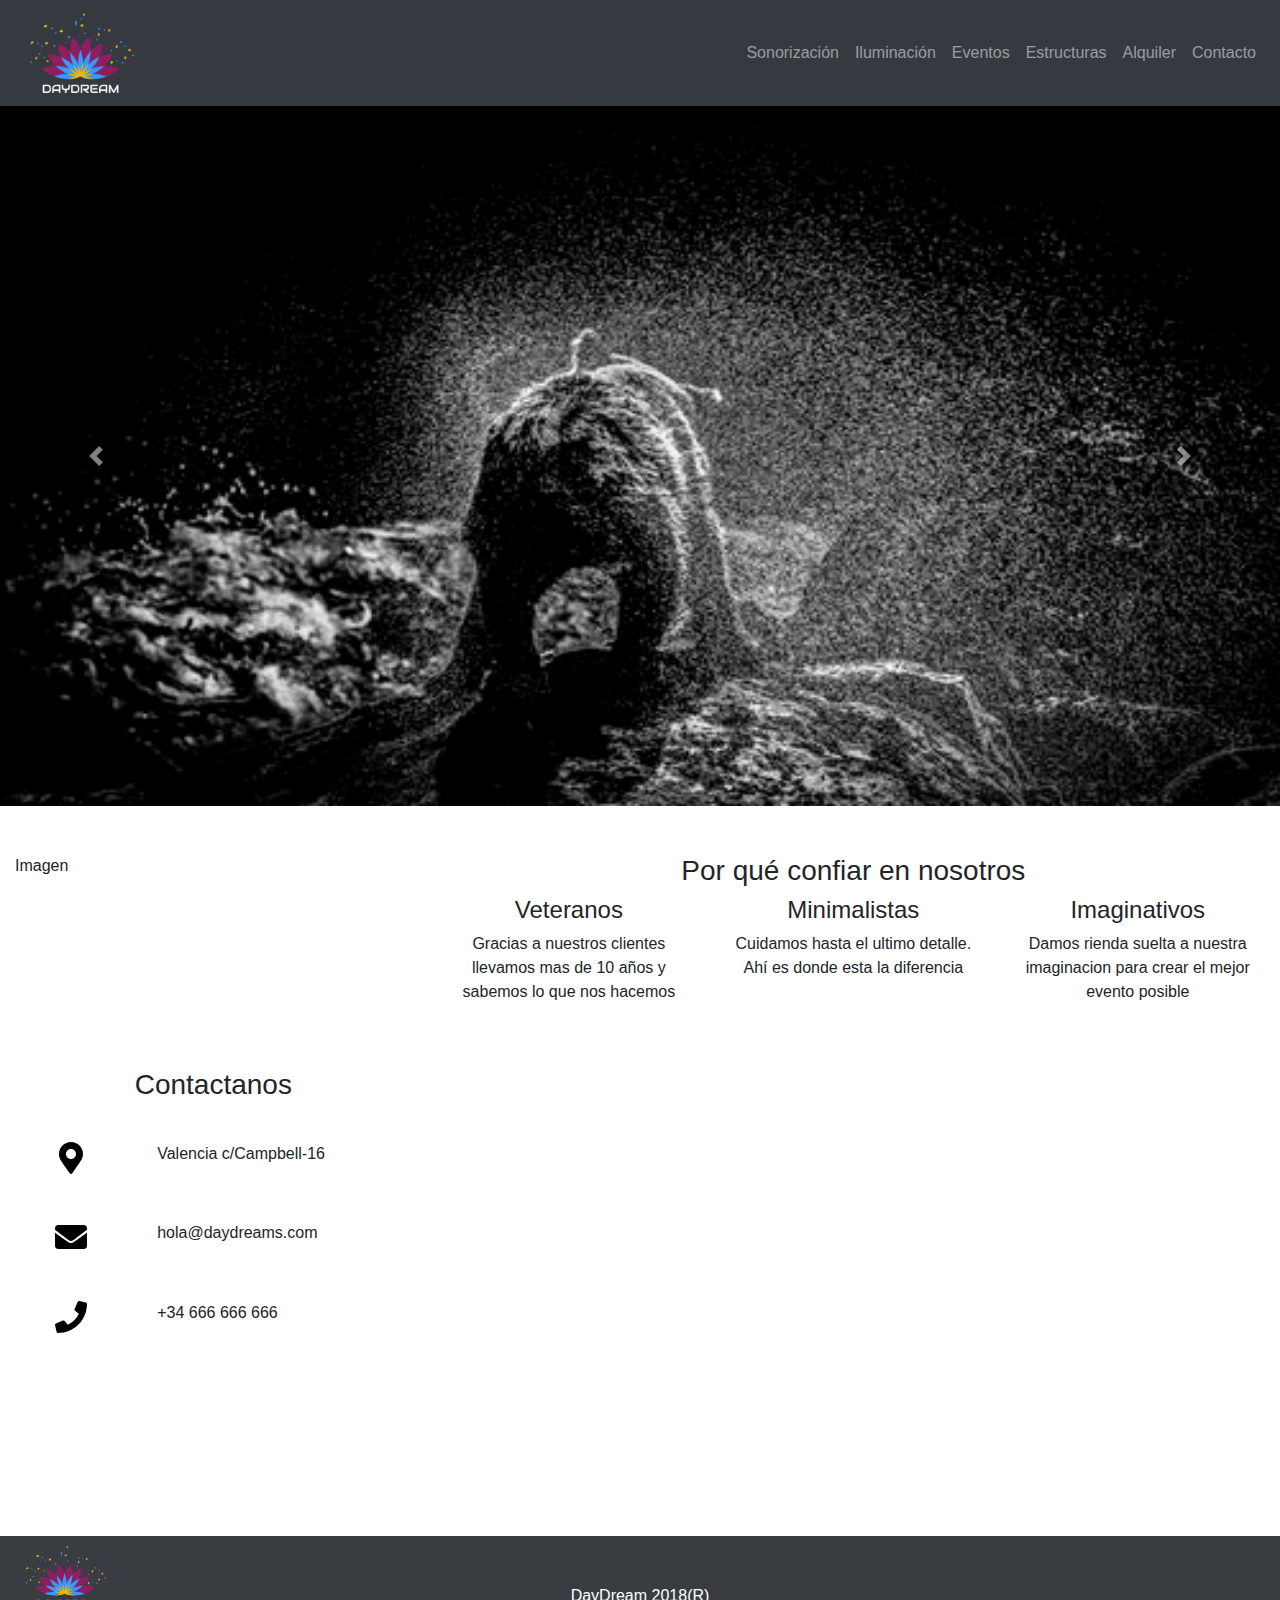
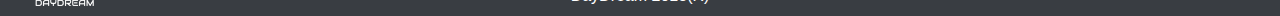
==== daydreams/index.html @ f8a8761a "Cambios varios" ====
<!DOCTYPE html>
<html lang="en">

<head>
	<link rel="apple-touch-icon" sizes="57x57" href="/apple-icon-57x57.png">
	<link rel="apple-touch-icon" sizes="60x60" href="/apple-icon-60x60.png">
	<link rel="apple-touch-icon" sizes="72x72" href="/apple-icon-72x72.png">
	<link rel="apple-touch-icon" sizes="76x76" href="/apple-icon-76x76.png">
	<link rel="apple-touch-icon" sizes="114x114" href="/apple-icon-114x114.png">
	<link rel="apple-touch-icon" sizes="120x120" href="/apple-icon-120x120.png">
	<link rel="apple-touch-icon" sizes="144x144" href="/apple-icon-144x144.png">
	<link rel="apple-touch-icon" sizes="152x152" href="/apple-icon-152x152.png">
	<link rel="apple-touch-icon" sizes="180x180" href="/apple-icon-180x180.png">
	<link rel="icon" type="image/png" sizes="192x192" href="/android-icon-192x192.png">
	<link rel="icon" type="image/png" sizes="32x32" href="favicon/favicon-32x32.png">
	<link rel="icon" type="image/png" sizes="96x96" href="favicon/favicon-96x96.png">
	<link rel="icon" type="image/png" sizes="16x16" href="favicon/favicon-16x16.png">
	<link rel="manifest" href="/manifest.json">
	<meta name="msapplication-TileColor" content="#ffffff">
	<meta name="msapplication-TileImage" content="/ms-icon-144x144.png">
	<meta name="theme-color" content="#ffffff">
	<meta charset="UTF-8">
	<script src="https://code.jquery.com/jquery-3.3.1.min.js" integrity="sha256-FgpCb/KJQlLNfOu91ta32o/NMZxltwRo8QtmkMRdAu8="
	 crossorigin="anonymous"></script>
	<link rel="stylesheet" href="https://use.fontawesome.com/releases/v5.5.0/css/all.css" integrity="sha384-B4dIYHKNBt8Bc12p+WXckhzcICo0wtJAoU8YZTY5qE0Id1GSseTk6S+L3BlXeVIU" 
	 crossorigin="anonymous">
	<link rel="stylesheet" href="css/all.css">
	<link rel="stylesheet" href="css/bootstrap.css">
	<link rel="stylesheet" href="css/estilos.css">
	<title>Day-Dream</title>
</head>

<body>
	<!--Menu con logotipo-->
	<nav class="navbar navbar-expand-lg navbar-dark bg-dark">
		<a href="index.html" class="navbar-brand">
			<img src="img/logo.png" id="logo-menu" alt="">
		</a>
		<button class="navbar-toggler" type="button" data-toggle="collapse" data-target="#navbarNav" aria-controls="navbarNav"
		 aria-expanded="false" aria-label="Toggle navigation">
			<span class="navbar-toggler-icon"></span>
		</button>
		<div class="collapse navbar-collapse justify-content-end" id="navbarNav">
			<ul class="navbar-nav ">
				<li class="nav-item">
					<a href="sonorizacion.html" class="nav-link">Sonorización</a>
				</li>
				<li class="nav-item">
					<a href="iluminacion.html" class="nav-link">Iluminación</a>
				</li>
				<li class="nav-item">
					<a href="eventos.html" class="nav-link">Eventos</a>
				</li>
				<li class="nav-item">
					<a href="estructuras.html" class="nav-link">Estructuras</a>
				</li>
				<li class="nav-item">
					<a href="alquiler.html" class="nav-link">Alquiler</a>
				</li>
				<li class="nav-item">
					<a href="contacto.html" class="nav-link">Contacto</a>
				</li>
			</ul>
		</div>
	</nav>

	<!--Slider con imagenes-->
	<div id="container">
		<div id="carouselExampleFade" class="carousel slide carousel-fade" data-ride="carousel">
			<div class="carousel-inner">
				<div class="carousel-item active">
					<img class="d-block w-100" src="img/slide1.jpeg" width="800px" height="700px" alt="First slide">
				</div>
				<div class="carousel-item">
					<img class="d-block w-100" src="img/slide2.jpeg" width="800px" height="700px" alt="Second slide">
				</div>
				<div class="carousel-item">
					<img class="d-block w-100" src="img/slide3.jpeg" width="800px" height="700px" alt="Third slide">
				</div>
			</div>
			<a class="carousel-control-prev" href="#carouselExampleFade" role="button" data-slide="prev">
				<span class="carousel-control-prev-icon" aria-hidden="true"></span>
				<span class="sr-only">Previous</span>
			</a>
			<a class="carousel-control-next" href="#carouselExampleFade" role="button" data-slide="next">
				<span class="carousel-control-next-icon" aria-hidden="true"></span>
				<span class="sr-only">Next</span>
			</a>
		</div>
	</div>

	<!--Descripcion de la empresa-->
	<div class="container-fluid mt-5">
		<div class="row">
			<div class="col-4">Imagen</div>
			<div class="col-8 text-center">
				<h3>Por qué confiar en nosotros</h3>
				<div class="row">
					<div class="col-4">
						<h4>Veteranos</h4>
						<p>Gracias a nuestros clientes llevamos mas de 10 años y sabemos lo que nos hacemos</p>
					</div>
					<div class="col-4">
						<h4>Minimalistas</h4>
						<p>Cuidamos hasta el ultimo detalle. Ahí es donde esta la diferencia</p>
					</div>
					<div class="col-4">
						<h4>Imaginativos</h4>
						<p>Damos rienda suelta a nuestra imaginacion para crear el mejor evento posible</p>
					</div>
				</div>
			</div>
		</div>
	</div>

	<!--Zona de contacto-->
	<div class="container-fluid mt-5">
		<div class="row ">
			<div class="col-4">
				<h3 class="titulos">Contactanos</h3>
				<div class="row contacto">
					<img src="img/iconos/map.svg" alt="" width="32px" height="32px" class="col-md-4">
					<p class="col-md-6">Valencia c/Campbell-16</p>
				</div>
				<div class="row contacto">
					<img src="img/iconos/envelope.svg" alt="" width="32px" height="32px" class="col-md-4">
					<p class="col-md-6">hola@daydreams.com</p>
				</div>
				<div class="row contacto">
					<img src="img/iconos/phone.svg" alt="" width="32px" height="32px" class="col-md-4">
					<p class="col-md-6">+34 666 666 666</p>
				</div>

			</div>
			<div class="col-8">
				<iframe src="https://www.google.com/maps/embed?pb=!1m14!1m12!1m3!1d12317.39225773755!2d-0.3570695939941404!3d39.484054482261264!2m3!1f0!2f0!3f0!3m2!1i1024!2i768!4f13.1!5e0!3m2!1ses!2ses!4v1543394602710"
				 width="80%" height="400" frameborder="0" style="border:0" allowfullscreen class="center"></iframe>
			</div>
		</div>
	</div>

	<!--Footer-->
	<div class="container-fluid navbar-dark mt-5">
		<div class="row footer">
			<div class="col-4 m-auto">
				<img src="img/logo.png" id="logo-footer" alt="">
			</div>
			<div class="col-4 m-auto text-center">
				<p id="copyright">DayDream 2018(R)</p>
			</div>
			<div class="col-4 m-auto">
				<div class="row" id="redes">
					<div class="col-4 fab fa-facebook-f icono"></div>
					<div class="col-4 fab fa-twitter icono"></div>
					<div class="col-4 fab fa-instagram icono"></div>
				</div>
			</div>
		</div>
	</div>

	<script src="bootstrap/js/bootstrap.js"></script>
</body>

</html>
---- daydreams/css/estilos.css ----
.titulos{
	text-align: center;
}

#logo-menu{
	width: 130px;
	height: 80px;
}

#logo-footer{
	width: 100px;
}

.footer{
	background-color: #393D42;
	clear: both;
	height: 80px;
}

#redes{
	float: right;
}

.center{
	margin: 20px auto 0 auto;
	display: block;
}

.contacto{
	margin-top: 10%;
}

.card{
	border: none;
}

.img-fluid{
	width: 320px;
	height: 220px;
}
.card-img-top{
	width: 320px;
	height: 220px;
}

#copyright{
	color: white;
	margin-top: 10%;
    margin-bottom: 0px;
}

.icono{
	color: white;
	font-size: 2em;
}

.presupuesto{
	border: 1px black solid;
}
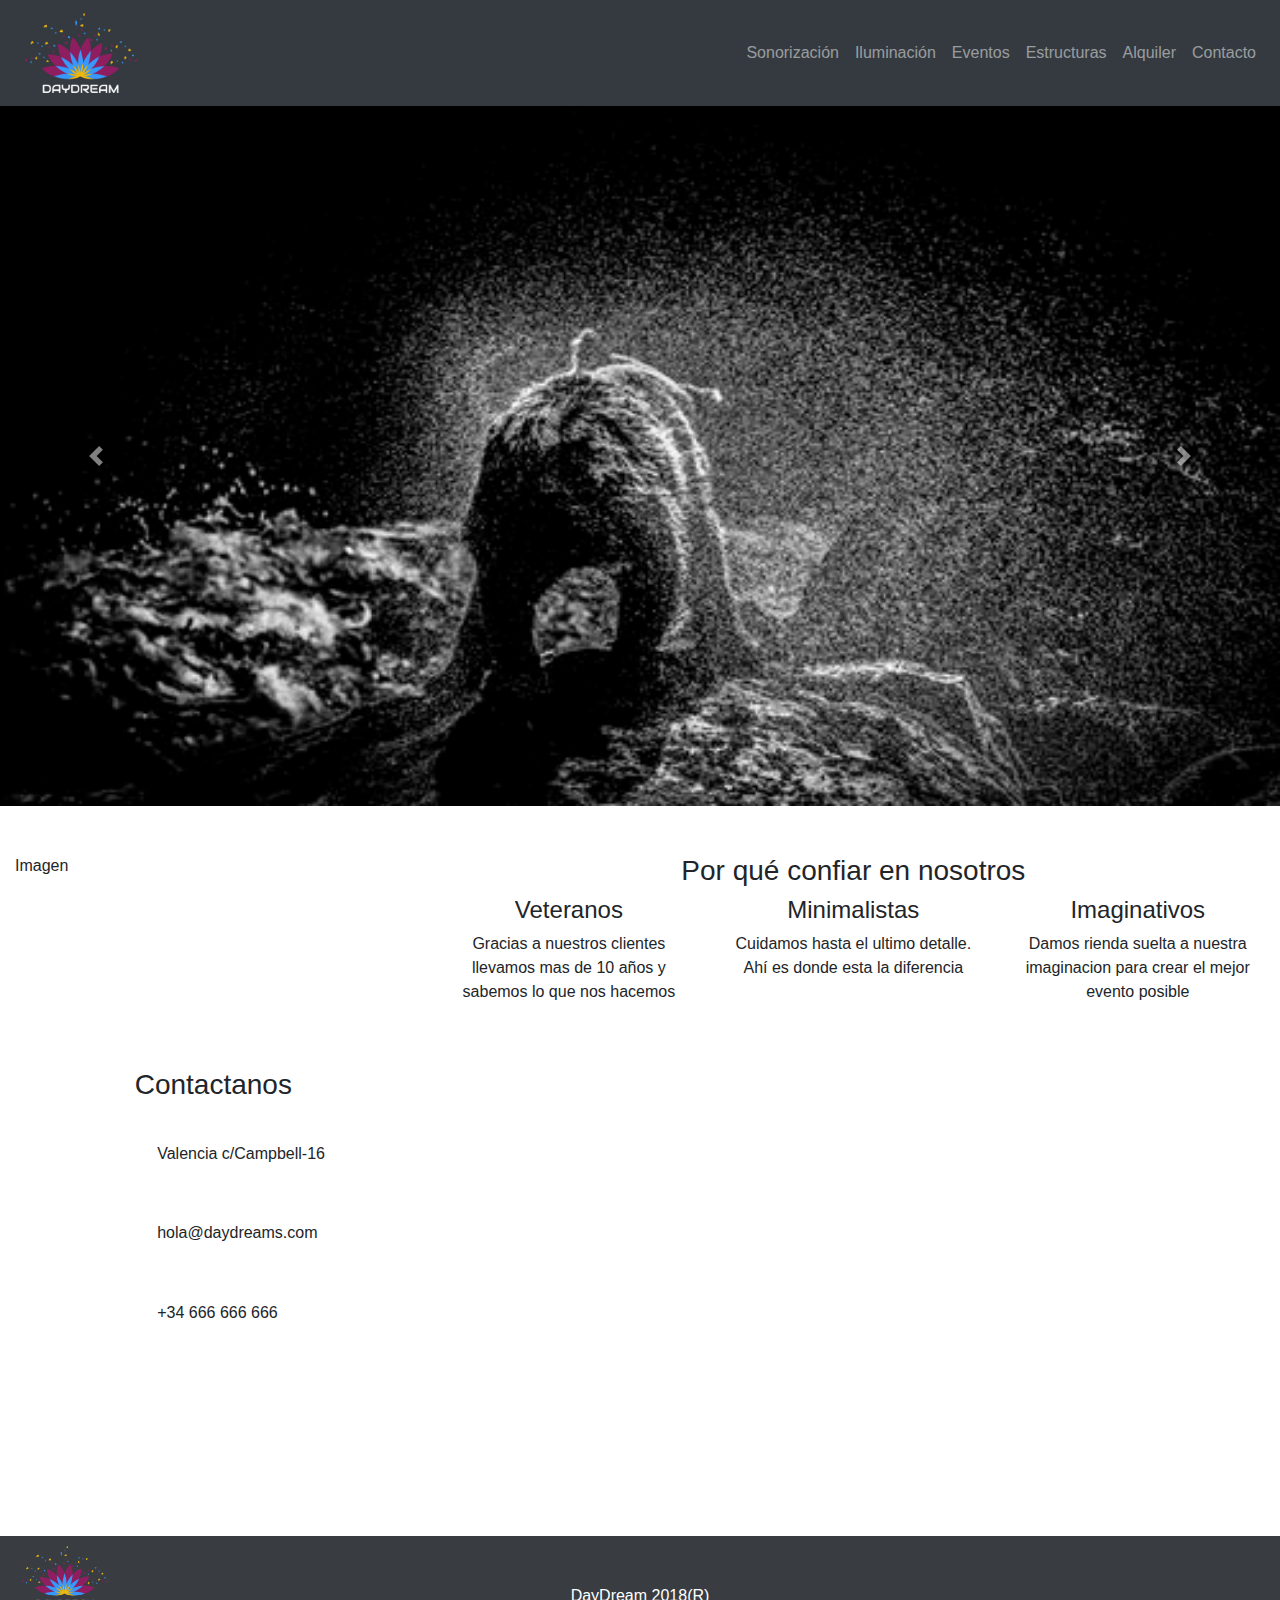
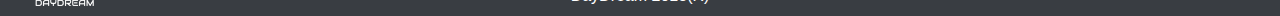
==== commit 9229236e: "Todo aceptado" ====
--- a/daydreams/index.html
+++ b/daydreams/index.html
@@ -117,20 +117,19 @@
 	<div class="container-fluid mt-5">
 		<div class="row ">
 			<div class="col-4">
-				<h3 class="titulos">Contactanos</h3>
+				<h3 class="text-center">Contactanos</h3>
 				<div class="row contacto">
-					<img src="img/iconos/map.svg" alt="" width="32px" height="32px" class="col-md-4">
-					<p class="col-md-6">Valencia c/Campbell-16</p>
+					<p class="fas fa-map-marker-alt icono-contacto col-md-4 text-center"></p>
+					<p class="col-md-8">Valencia c/Campbell-16</p>
 				</div>
 				<div class="row contacto">
-					<img src="img/iconos/envelope.svg" alt="" width="32px" height="32px" class="col-md-4">
-					<p class="col-md-6">hola@daydreams.com</p>
+					<p class="fas fa-envelope icono-contacto col-md-4 text-center"></p>
+					<p class="col-md-8">hola@daydreams.com</p>
 				</div>
 				<div class="row contacto">
-					<img src="img/iconos/phone.svg" alt="" width="32px" height="32px" class="col-md-4">
-					<p class="col-md-6">+34 666 666 666</p>
+					<p class="fas fa-phone icono-contacto col-md-4 text-center"></p>
+					<p class="col-md-8">+34 666 666 666</p>
 				</div>
-
 			</div>
 			<div class="col-8">
 				<iframe src="https://www.google.com/maps/embed?pb=!1m14!1m12!1m3!1d12317.39225773755!2d-0.3570695939941404!3d39.484054482261264!2m3!1f0!2f0!3f0!3m2!1i1024!2i768!4f13.1!5e0!3m2!1ses!2ses!4v1543394602710"
@@ -150,14 +149,13 @@
 			</div>
 			<div class="col-4 m-auto">
 				<div class="row" id="redes">
-					<div class="col-4 fab fa-facebook-f icono"></div>
-					<div class="col-4 fab fa-twitter icono"></div>
-					<div class="col-4 fab fa-instagram icono"></div>
+					<a class="col-4 fab fa-facebook-f icono-footer" href="https://es-es.facebook.com/"></a>
+					<a class="col-4 fab fa-twitter icono-footer" href="https://twitter.com/?lang=es"></a>
+					<a class="col-4 fab fa-instagram icono-footer" href="https://www.instagram.com/"></a>
 				</div>
 			</div>
 		</div>
 	</div>
-
 	<script src="bootstrap/js/bootstrap.js"></script>
 </body>
 
--- a/daydreams/css/estilos.css
+++ b/daydreams/css/estilos.css
@@ -1,7 +1,3 @@
-.titulos{
-	text-align: center;
-}
-
 #logo-menu{
 	width: 130px;
 	height: 80px;
@@ -49,7 +45,7 @@
     margin-bottom: 0px;
 }
 
-.icono{
+.icono-footer{
 	color: white;
 	font-size: 2em;
 }
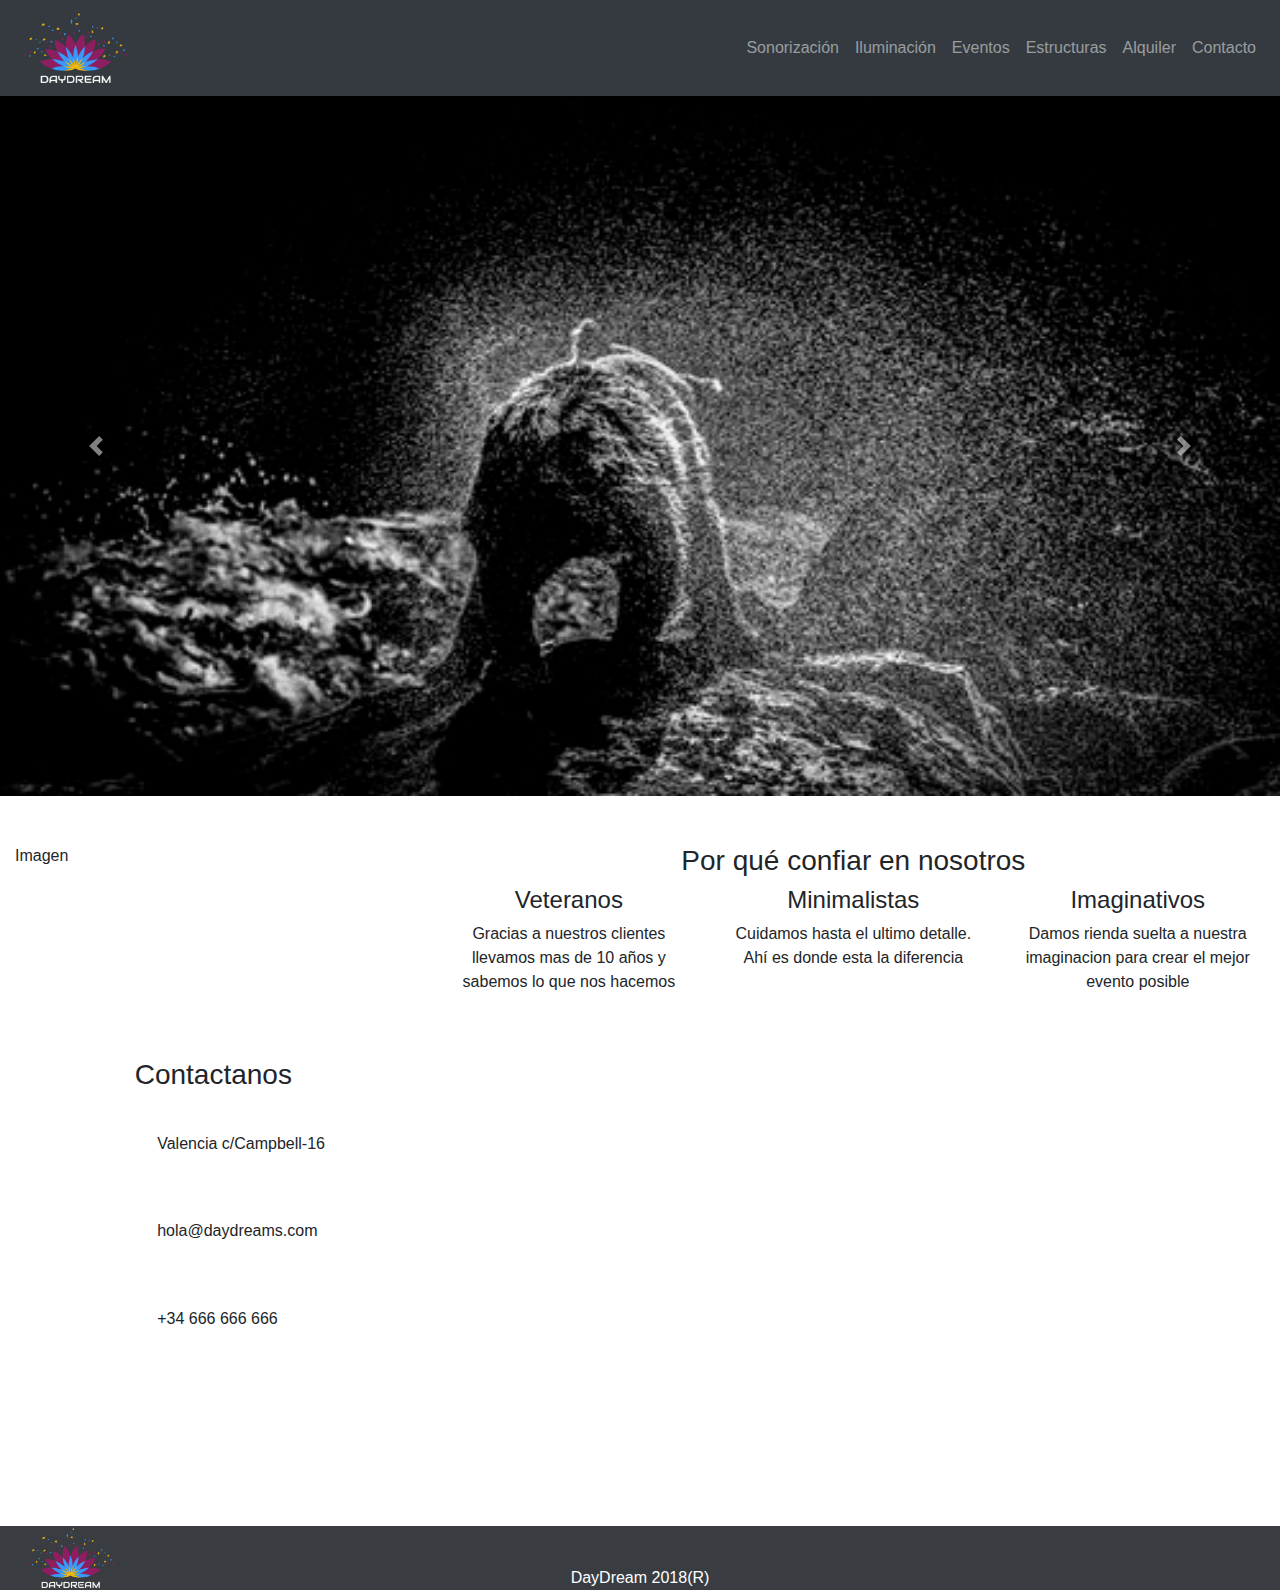
==== commit 1a07bf42: "Modificaciones" ====
--- a/daydreams/index.html
+++ b/daydreams/index.html
@@ -22,7 +22,7 @@
 	<meta charset="UTF-8">
 	<script src="https://code.jquery.com/jquery-3.3.1.min.js" integrity="sha256-FgpCb/KJQlLNfOu91ta32o/NMZxltwRo8QtmkMRdAu8="
 	 crossorigin="anonymous"></script>
-	<link rel="stylesheet" href="https://use.fontawesome.com/releases/v5.5.0/css/all.css" integrity="sha384-B4dIYHKNBt8Bc12p+WXckhzcICo0wtJAoU8YZTY5qE0Id1GSseTk6S+L3BlXeVIU" 
+	<link rel="stylesheet" href="https://use.fontawesome.com/releases/v5.5.0/css/all.css" integrity="sha384-B4dIYHKNBt8Bc12p+WXckhzcICo0wtJAoU8YZTY5qE0Id1GSseTk6S+L3BlXeVIU"
 	 crossorigin="anonymous">
 	<link rel="stylesheet" href="css/all.css">
 	<link rel="stylesheet" href="css/bootstrap.css">
@@ -41,7 +41,7 @@
 			<span class="navbar-toggler-icon"></span>
 		</button>
 		<div class="collapse navbar-collapse justify-content-end" id="navbarNav">
-			<ul class="navbar-nav ">
+			<ul class="navbar-nav">
 				<li class="nav-item">
 					<a href="sonorizacion.html" class="nav-link">Sonorización</a>
 				</li>
@@ -65,7 +65,7 @@
 	</nav>
 
 	<!--Slider con imagenes-->
-	<div id="container">
+	<div id="container-fluid">
 		<div id="carouselExampleFade" class="carousel slide carousel-fade" data-ride="carousel">
 			<div class="carousel-inner">
 				<div class="carousel-item active">
@@ -115,7 +115,7 @@
 
 	<!--Zona de contacto-->
 	<div class="container-fluid mt-5">
-		<div class="row ">
+		<div class="row">
 			<div class="col-4">
 				<h3 class="text-center">Contactanos</h3>
 				<div class="row contacto">
--- a/daydreams/css/estilos.css
+++ b/daydreams/css/estilos.css
@@ -1,20 +1,59 @@
+/*Logos*/
 #logo-menu{
-	width: 130px;
-	height: 80px;
+	width: 120px;
+	height: 70px;
 }
 
 #logo-footer{
 	width: 100px;
+	margin-left: 1.5%;
 }
 
-.footer{
-	background-color: #393D42;
-	clear: both;
-	height: 80px;
+/*Sonorizacion*/
+
+/*Iluminacion*/
+
+/*Eventos*/
+.morado{
+	color: #673AB7;
 }
 
-#redes{
-	float: right;
+.eventos-img{
+	width: 100%;
+}
+
+.txt-just{
+	text-align: justify;
+}
+/* .pad-img{
+	padding: 0%;
+} 
+.pad-d{
+	padding-right: 0% !important;
+}
+
+.pad-i{
+	padding-left: 0% !important;
+}*/
+
+.boton-ev{
+	text-decoration: none !important;
+	color: black;
+	background-color: #efb810;
+}
+
+/*Estructuras*/
+.icono-des{
+	color: #efb810;
+	font-size: 4em;
+}
+.gal-img{
+	width: 100%;
+	height: 80%;
+}
+/*TODO*/
+.presupuesto{
+	border: 1px black solid;
 }
 
 .center{
@@ -22,6 +61,9 @@
 	display: block;
 }
 
+
+
+/*Contacto*/
 .contacto{
 	margin-top: 10%;
 }
@@ -34,9 +76,27 @@
 	width: 320px;
 	height: 220px;
 }
+
 .card-img-top{
 	width: 320px;
 	height: 220px;
+}
+
+
+.icono-contacto{
+	font-size: 2em;
+}
+
+/*Footer*/
+.footer{
+	background-color: #393D42;
+}
+
+.min-footer{
+	background-color: #393D42;
+	position: absolute;
+	bottom: 0;
+	width: 100%;
 }
 
 #copyright{
@@ -45,11 +105,12 @@
     margin-bottom: 0px;
 }
 
+#redes{
+	float: right;
+}
+
 .icono-footer{
 	color: white;
 	font-size: 2em;
 }
 
-.presupuesto{
-	border: 1px black solid;
-}
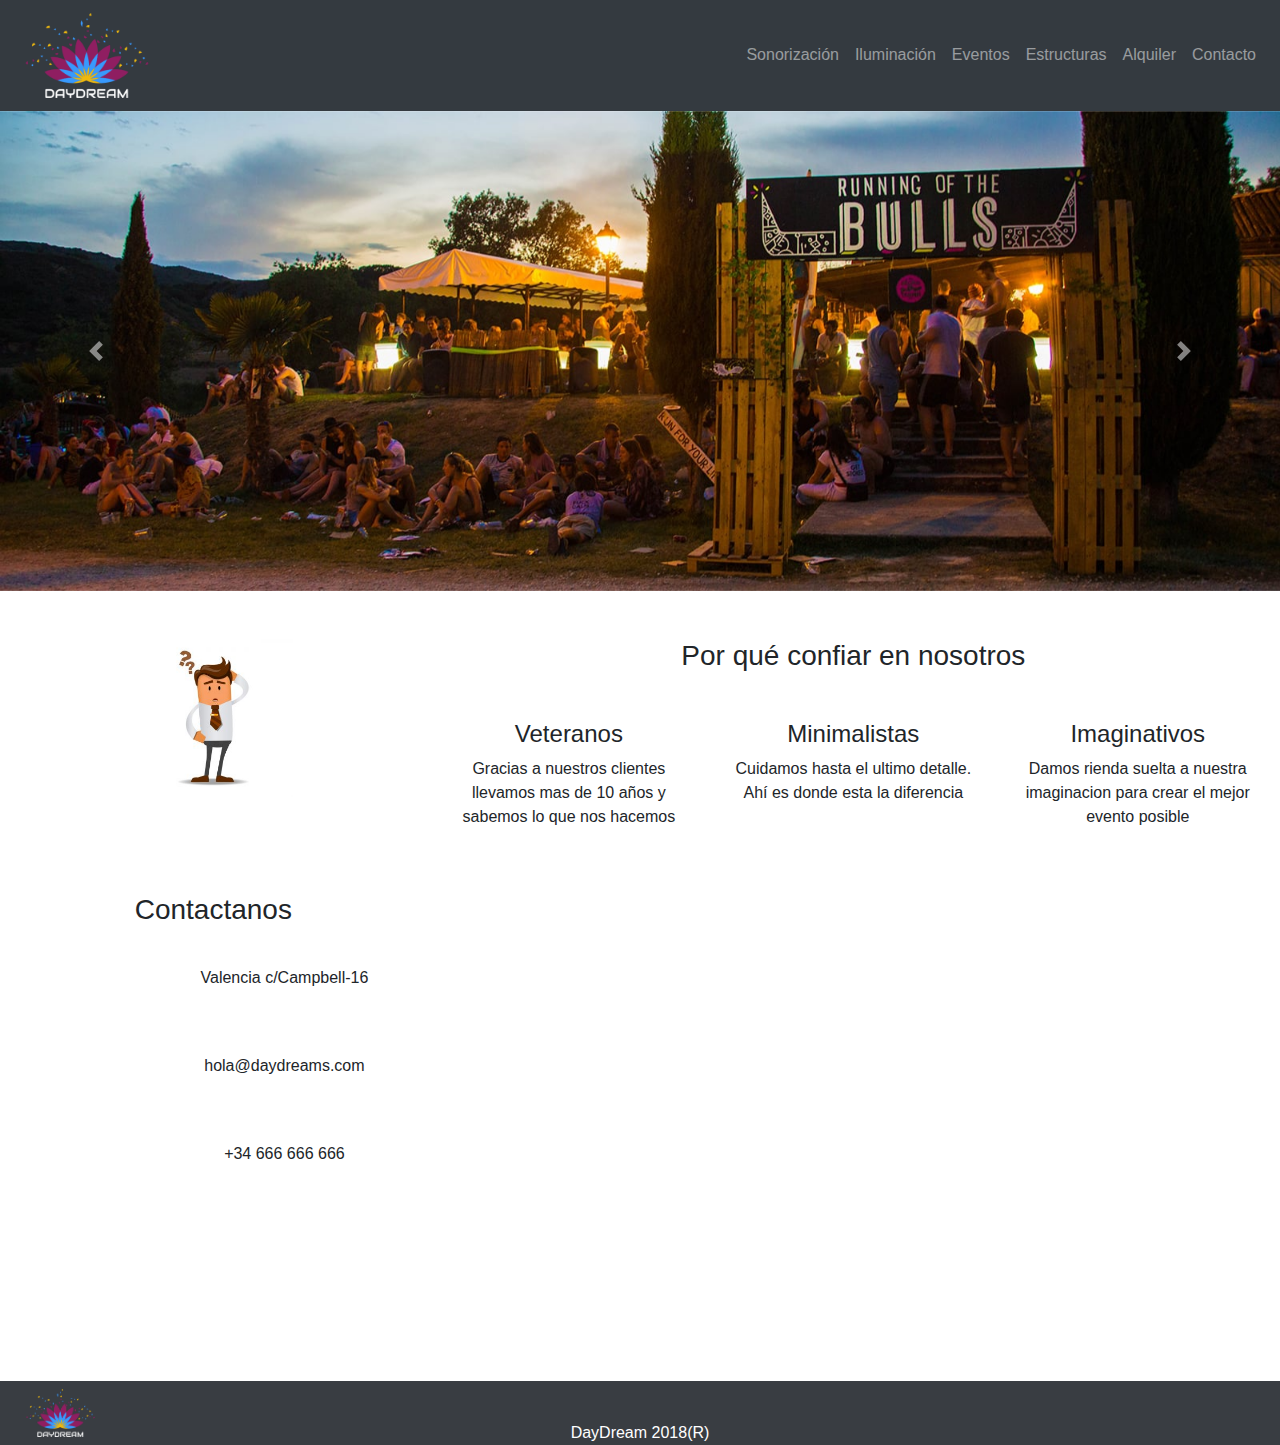
==== commit 15147e75: "Modificaciones "Responsive"/Imagenes" ====
--- a/daydreams/index.html
+++ b/daydreams/index.html
@@ -19,6 +19,7 @@
 	<meta name="msapplication-TileColor" content="#ffffff">
 	<meta name="msapplication-TileImage" content="/ms-icon-144x144.png">
 	<meta name="theme-color" content="#ffffff">
+	<meta name="viewport" content="width=device-width, initial-scale=1">
 	<meta charset="UTF-8">
 	<script src="https://code.jquery.com/jquery-3.3.1.min.js" integrity="sha256-FgpCb/KJQlLNfOu91ta32o/NMZxltwRo8QtmkMRdAu8="
 	 crossorigin="anonymous"></script>
@@ -69,13 +70,13 @@
 		<div id="carouselExampleFade" class="carousel slide carousel-fade" data-ride="carousel">
 			<div class="carousel-inner">
 				<div class="carousel-item active">
-					<img class="d-block w-100" src="img/slide1.jpeg" width="800px" height="700px" alt="First slide">
+					<img src="img/slide1.jpeg" width="100%" alt="Primer slide">
 				</div>
 				<div class="carousel-item">
-					<img class="d-block w-100" src="img/slide2.jpeg" width="800px" height="700px" alt="Second slide">
+					<img src="img/slide2.jpeg" width="100%" alt="Segundo slide">
 				</div>
 				<div class="carousel-item">
-					<img class="d-block w-100" src="img/slide3.jpeg" width="800px" height="700px" alt="Third slide">
+					<img src="img/slide3.jpeg" width="100%" alt="Tercer slide">
 				</div>
 			</div>
 			<a class="carousel-control-prev" href="#carouselExampleFade" role="button" data-slide="prev">
@@ -92,19 +93,21 @@
 	<!--Descripcion de la empresa-->
 	<div class="container-fluid mt-5">
 		<div class="row">
-			<div class="col-4">Imagen</div>
-			<div class="col-8 text-center">
+			<div class="col-md-4 text-center">
+				<img src="img/interrogantes.jpg" width="40%" alt="Como Somos">
+			</div>
+			<div class="col-md-8 text-center">
 				<h3>Por qué confiar en nosotros</h3>
-				<div class="row">
-					<div class="col-4">
+				<div class="row mt-5">
+					<div class="col-md-4">
 						<h4>Veteranos</h4>
 						<p>Gracias a nuestros clientes llevamos mas de 10 años y sabemos lo que nos hacemos</p>
 					</div>
-					<div class="col-4">
+					<div class="col-md-4">
 						<h4>Minimalistas</h4>
 						<p>Cuidamos hasta el ultimo detalle. Ahí es donde esta la diferencia</p>
 					</div>
-					<div class="col-4">
+					<div class="col-md-4">
 						<h4>Imaginativos</h4>
 						<p>Damos rienda suelta a nuestra imaginacion para crear el mejor evento posible</p>
 					</div>
@@ -116,24 +119,24 @@
 	<!--Zona de contacto-->
 	<div class="container-fluid mt-5">
 		<div class="row">
-			<div class="col-4">
+			<div class="col-md-4">
 				<h3 class="text-center">Contactanos</h3>
-				<div class="row contacto">
-					<p class="fas fa-map-marker-alt icono-contacto col-md-4 text-center"></p>
+				<div class="row contacto text-center">
+					<p class="fas fa-map-marker-alt icono-contacto col-md-4 "></p>
 					<p class="col-md-8">Valencia c/Campbell-16</p>
 				</div>
-				<div class="row contacto">
-					<p class="fas fa-envelope icono-contacto col-md-4 text-center"></p>
+				<div class="row contacto text-center">
+					<p class="fas fa-envelope icono-contacto col-md-4"></p>
 					<p class="col-md-8">hola@daydreams.com</p>
 				</div>
-				<div class="row contacto">
-					<p class="fas fa-phone icono-contacto col-md-4 text-center"></p>
+				<div class="row contacto text-center">
+					<p class="fas fa-phone icono-contacto col-md-4 "></p>
 					<p class="col-md-8">+34 666 666 666</p>
 				</div>
 			</div>
-			<div class="col-8">
+			<div class="col-md-8">
 				<iframe src="https://www.google.com/maps/embed?pb=!1m14!1m12!1m3!1d12317.39225773755!2d-0.3570695939941404!3d39.484054482261264!2m3!1f0!2f0!3f0!3m2!1i1024!2i768!4f13.1!5e0!3m2!1ses!2ses!4v1543394602710"
-				 width="80%" height="400" frameborder="0" style="border:0" allowfullscreen class="center"></iframe>
+				 width="80%" height="420px" frameborder="0" style="border:0" allowfullscreen class="center"></iframe>
 			</div>
 		</div>
 	</div>
--- a/daydreams/css/estilos.css
+++ b/daydreams/css/estilos.css
@@ -1,23 +1,30 @@
 /*Logos*/
 #logo-menu{
-	width: 120px;
-	height: 70px;
+	width: 80%;
+	height: 20%;
 }
 
 #logo-footer{
-	width: 100px;
+	width: 20%;
 	margin-left: 1.5%;
 }
 
 /*Sonorizacion*/
+.img-sonz-top{
+	width: 70%;
+}
+
+.img-sonz-bot{
+	width: 46%;
+}
 
 /*Iluminacion*/
+.img-ilum{
+	width: 80%;
+	height: 70%;
+}
 
 /*Eventos*/
-.morado{
-	color: #673AB7;
-}
-
 .eventos-img{
 	width: 100%;
 }
@@ -25,32 +32,19 @@
 .txt-just{
 	text-align: justify;
 }
-/* .pad-img{
-	padding: 0%;
-} 
-.pad-d{
-	padding-right: 0% !important;
-}
-
-.pad-i{
-	padding-left: 0% !important;
-}*/
-
-.boton-ev{
-	text-decoration: none !important;
-	color: black;
-	background-color: #efb810;
-}
 
 /*Estructuras*/
 .icono-des{
 	color: #efb810;
 	font-size: 4em;
 }
+
 .gal-img{
 	width: 100%;
 	height: 80%;
 }
+
+
 /*TODO*/
 .presupuesto{
 	border: 1px black solid;
@@ -62,26 +56,10 @@
 }
 
 
-
 /*Contacto*/
 .contacto{
 	margin-top: 10%;
 }
-
-.card{
-	border: none;
-}
-
-.img-fluid{
-	width: 320px;
-	height: 220px;
-}
-
-.card-img-top{
-	width: 320px;
-	height: 220px;
-}
-
 
 .icono-contacto{
 	font-size: 2em;
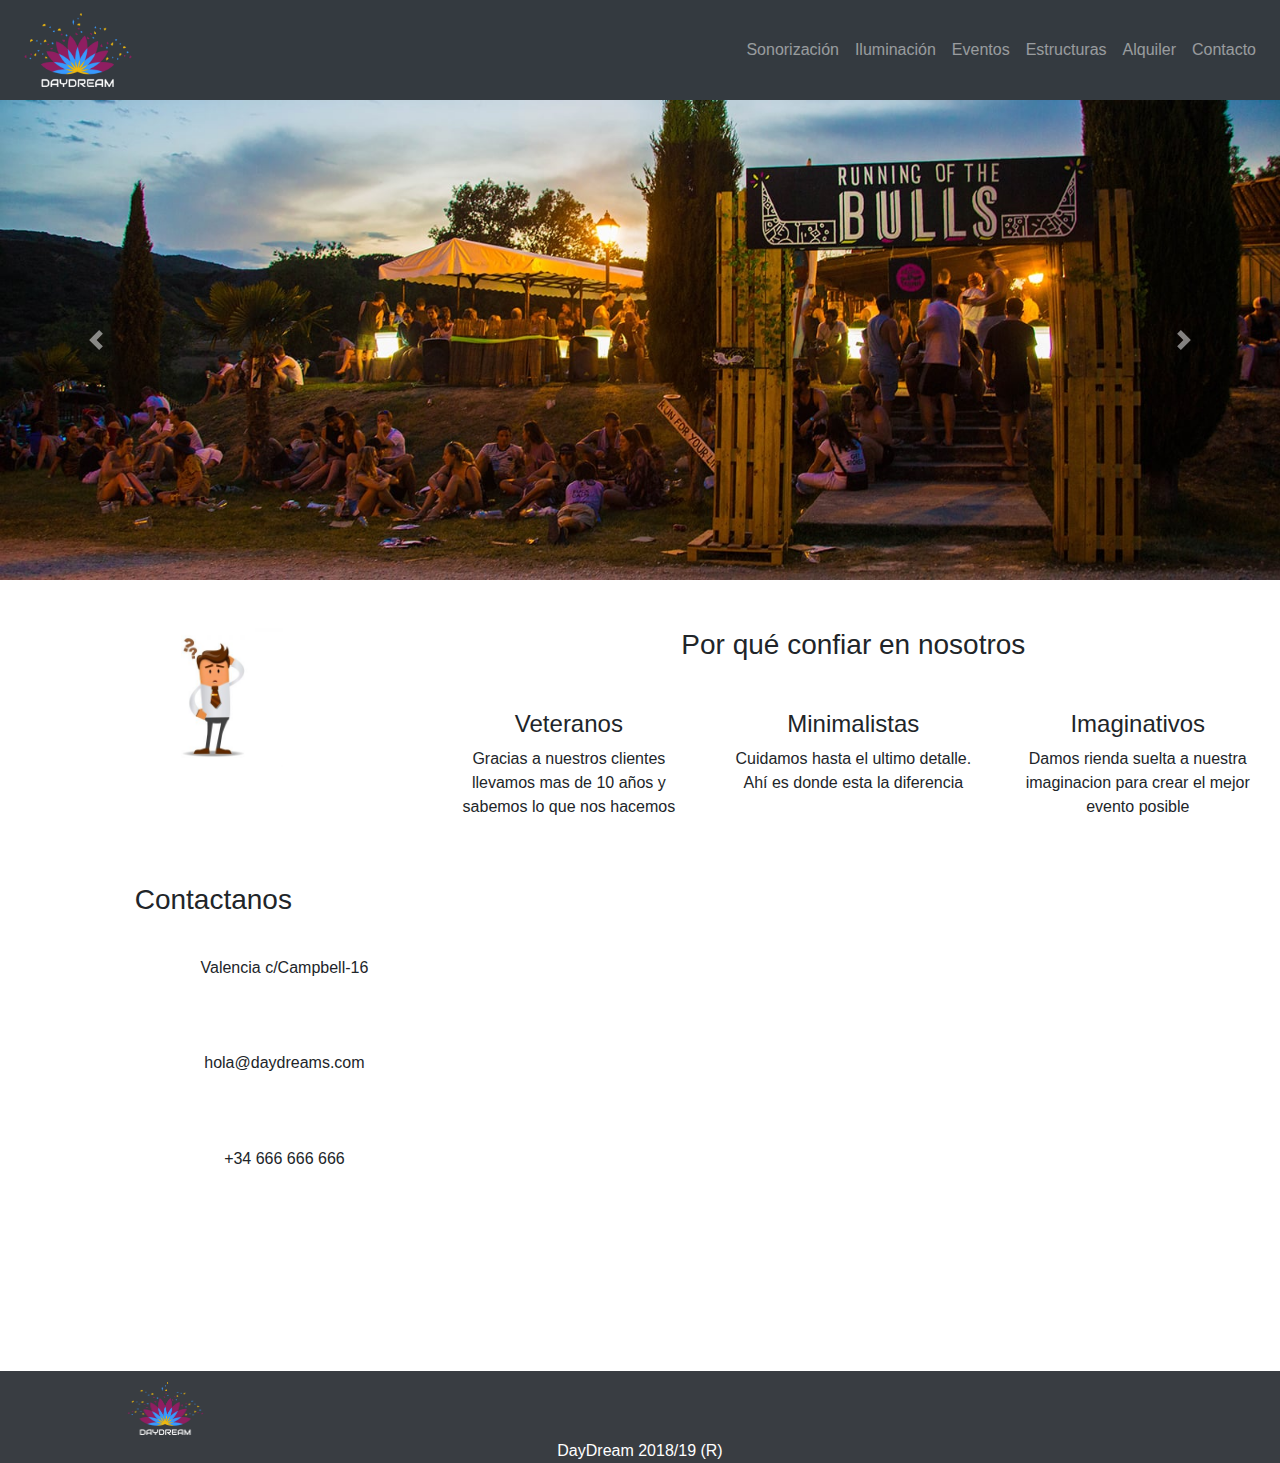
==== commit 12b4c5a5: "Daydream" ====
--- a/daydreams/index.html
+++ b/daydreams/index.html
@@ -94,7 +94,7 @@
 	<div class="container-fluid mt-5">
 		<div class="row">
 			<div class="col-md-4 text-center">
-				<img src="img/interrogantes.jpg" width="40%" alt="Como Somos">
+				<img src="img/interrogantes.jpg" width="35%" alt="Como Somos">
 			</div>
 			<div class="col-md-8 text-center">
 				<h3>Por qué confiar en nosotros</h3>
@@ -119,17 +119,17 @@
 	<!--Zona de contacto-->
 	<div class="container-fluid mt-5">
 		<div class="row">
-			<div class="col-md-4">
-				<h3 class="text-center">Contactanos</h3>
-				<div class="row contacto text-center">
+			<div class="col-md-4 text-center">
+				<h3>Contactanos</h3>
+				<div class="row contacto">
 					<p class="fas fa-map-marker-alt icono-contacto col-md-4 "></p>
 					<p class="col-md-8">Valencia c/Campbell-16</p>
 				</div>
-				<div class="row contacto text-center">
+				<div class="row contacto">
 					<p class="fas fa-envelope icono-contacto col-md-4"></p>
 					<p class="col-md-8">hola@daydreams.com</p>
 				</div>
-				<div class="row contacto text-center">
+				<div class="row contacto">
 					<p class="fas fa-phone icono-contacto col-md-4 "></p>
 					<p class="col-md-8">+34 666 666 666</p>
 				</div>
@@ -142,15 +142,12 @@
 	</div>
 
 	<!--Footer-->
-	<div class="container-fluid navbar-dark mt-5">
-		<div class="row footer">
-			<div class="col-4 m-auto">
-				<img src="img/logo.png" id="logo-footer" alt="">
+	<div class="container-fluid navbar-dark mt-5 footer">
+		<div class="row">
+			<div class="col-md-4 m-auto outWidth">
+				<img src="img/logo.png" id="logo-footer" alt="LogoPequeño">
 			</div>
-			<div class="col-4 m-auto text-center">
-				<p id="copyright">DayDream 2018(R)</p>
-			</div>
-			<div class="col-4 m-auto">
+			<div class="col-md-4 m-auto outWidth">
 				<div class="row" id="redes">
 					<a class="col-4 fab fa-facebook-f icono-footer" href="https://es-es.facebook.com/"></a>
 					<a class="col-4 fab fa-twitter icono-footer" href="https://twitter.com/?lang=es"></a>
@@ -158,7 +155,13 @@
 				</div>
 			</div>
 		</div>
+		<div class="row">
+			<div class="col-md-4 m-auto text-center">
+				<p id="copyright">DayDream 2018/19 (R)</p>
+			</div>
+		</div>
 	</div>
+
 	<script src="bootstrap/js/bootstrap.js"></script>
 </body>
 
--- a/daydreams/css/estilos.css
+++ b/daydreams/css/estilos.css
@@ -1,12 +1,12 @@
 /*Logos*/
 #logo-menu{
-	width: 80%;
+	width: 70%;
 	height: 20%;
 }
 
 #logo-footer{
-	width: 20%;
-	margin-left: 1.5%;
+	width: 22%;
+	margin-top: 3%;
 }
 
 /*Sonorizacion*/
@@ -62,7 +62,7 @@
 }
 
 .icono-contacto{
-	font-size: 2em;
+	font-size: 2.5em;
 }
 
 /*Footer*/
@@ -70,8 +70,7 @@
 	background-color: #393D42;
 }
 
-.min-footer{
-	background-color: #393D42;
+.min-footer{ /*especial*/
 	position: absolute;
 	bottom: 0;
 	width: 100%;
@@ -79,11 +78,12 @@
 
 #copyright{
 	color: white;
-	margin-top: 10%;
+	margin-top: 1%;
     margin-bottom: 0px;
 }
 
 #redes{
+	margin-top: 3%;
 	float: right;
 }
 
@@ -92,3 +92,49 @@
 	font-size: 2em;
 }
 
+@media (max-width: 768px) {
+
+	.img-sonz-bot{
+		width: 70%;
+	}
+
+	.outWidth{
+		width: 50% !important;
+	}
+	
+	.icono-footer{
+		font-size: 1.4em;
+	}
+
+	.prueba{
+		width: 35% !important;
+	}
+	
+	.contacto{
+		margin-top:5%; 
+	}
+}
+
+/* @media (min-width: 768px) and (max-width: 1172px)  {
+
+	.min-footer-pant{ 
+		position: absolute;
+		bottom: 0;
+		width: 100%;
+	}
+
+} */
+@media (max-width: 576px) {
+
+	body{
+		font-size: 70%;
+	}
+
+	.icono-contacto{
+		font-size: 200%;
+	}
+
+	.icono-footer{
+		font-size: 150%;
+	}
+}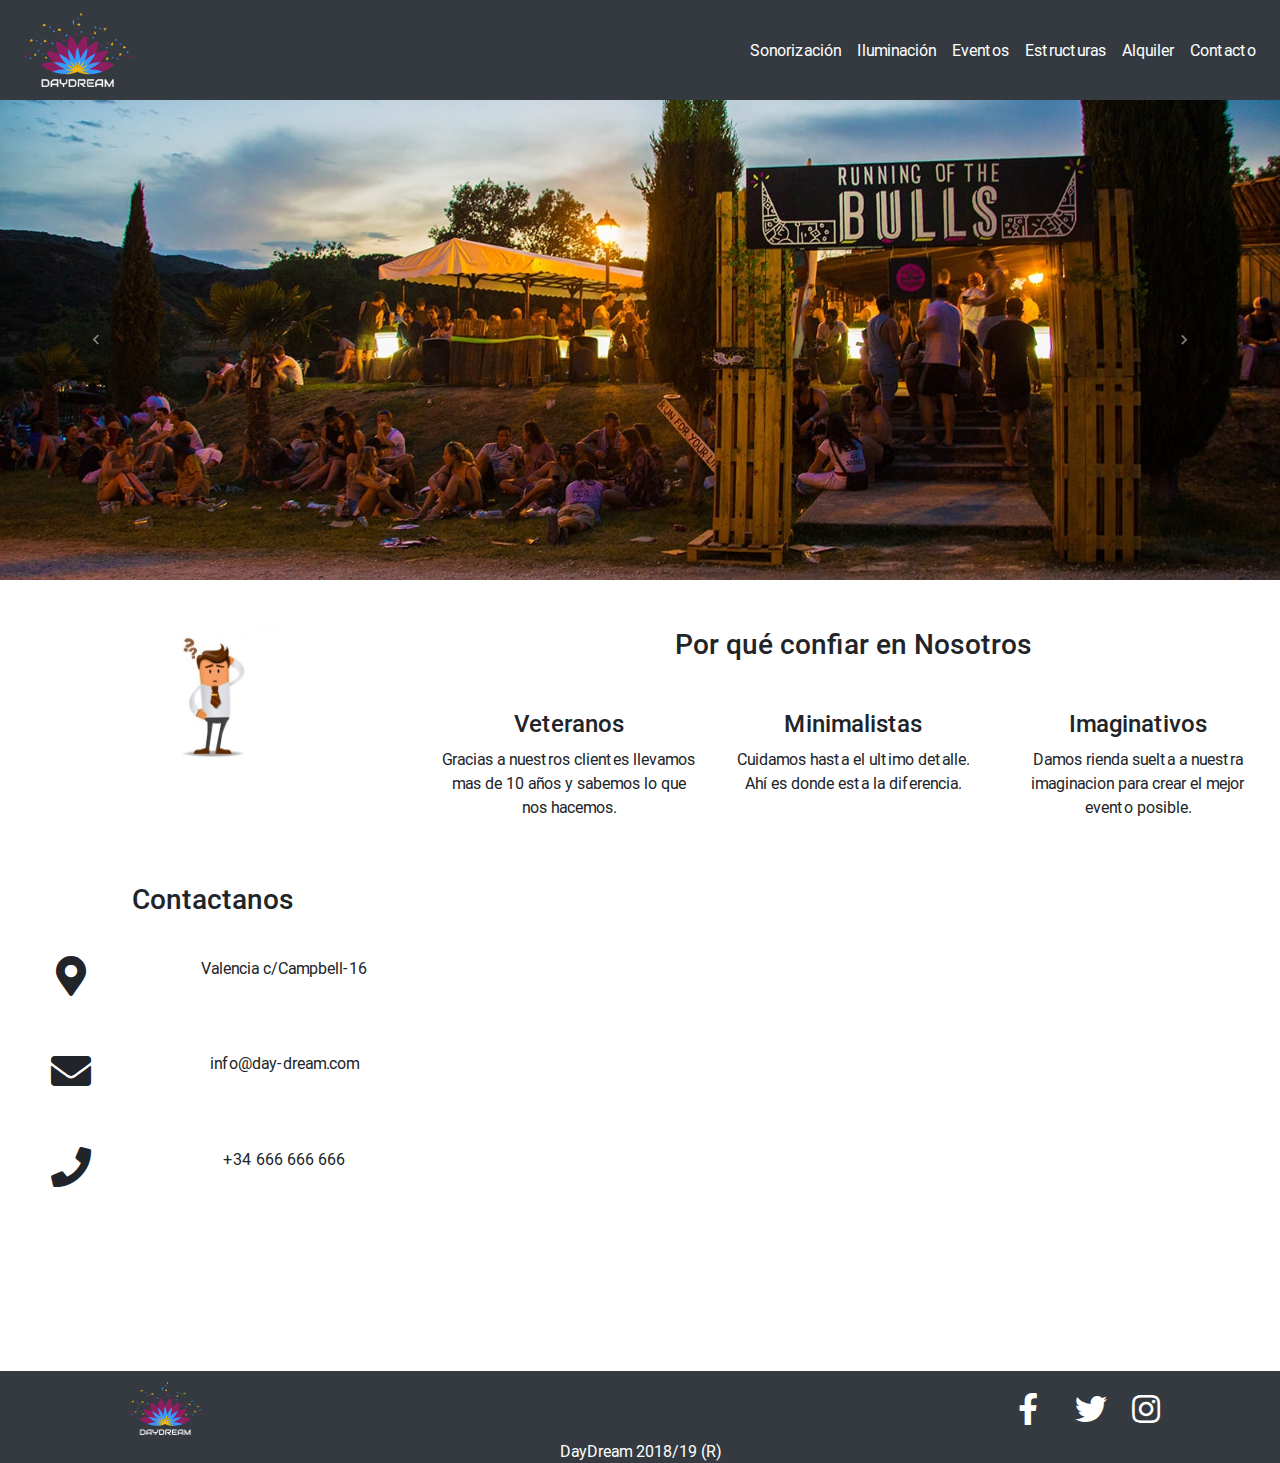
==== commit 5d7567a5: "Modificaciones" ====
--- a/daydreams/index.html
+++ b/daydreams/index.html
@@ -2,6 +2,11 @@
 <html lang="en">
 
 <head>
+	<!--
+        ------------------------------------
+        TODO Cambiar los enlaces y ordenarlo
+        ------------------------------------
+    -->
 	<link rel="apple-touch-icon" sizes="57x57" href="/apple-icon-57x57.png">
 	<link rel="apple-touch-icon" sizes="60x60" href="/apple-icon-60x60.png">
 	<link rel="apple-touch-icon" sizes="72x72" href="/apple-icon-72x72.png">
@@ -19,23 +24,28 @@
 	<meta name="msapplication-TileColor" content="#ffffff">
 	<meta name="msapplication-TileImage" content="/ms-icon-144x144.png">
 	<meta name="theme-color" content="#ffffff">
+
+	<!--Viewport/UTF-8-->
 	<meta name="viewport" content="width=device-width, initial-scale=1">
 	<meta charset="UTF-8">
-	<script src="https://code.jquery.com/jquery-3.3.1.min.js" integrity="sha256-FgpCb/KJQlLNfOu91ta32o/NMZxltwRo8QtmkMRdAu8="
-	 crossorigin="anonymous"></script>
-	<link rel="stylesheet" href="https://use.fontawesome.com/releases/v5.5.0/css/all.css" integrity="sha384-B4dIYHKNBt8Bc12p+WXckhzcICo0wtJAoU8YZTY5qE0Id1GSseTk6S+L3BlXeVIU"
-	 crossorigin="anonymous">
-	<link rel="stylesheet" href="css/all.css">
+	<!-- Font Awesome -->
+	<link rel="stylesheet" href="https://use.fontawesome.com/releases/v5.6.3/css/all.css">
+
+	<!--CSS-->
+	<!-- Bootstrap core -->
 	<link rel="stylesheet" href="css/bootstrap.css">
+	<!-- Material Design Bootstrap -->
+	<link rel="stylesheet" href="mdb/css/mdb.css">
+	<!-- Personal Design-->
 	<link rel="stylesheet" href="css/estilos.css">
 	<title>Day-Dream</title>
 </head>
 
 <body>
-	<!--Menu con logotipo-->
+	<!--Menu con Logotipo-->
 	<nav class="navbar navbar-expand-lg navbar-dark bg-dark">
 		<a href="index.html" class="navbar-brand">
-			<img src="img/logo.png" id="logo-menu" alt="">
+			<img src="img/logo.png" id="logo-menu" title="Logo-Empresa" alt="LogoGrande">
 		</a>
 		<button class="navbar-toggler" type="button" data-toggle="collapse" data-target="#navbarNav" aria-controls="navbarNav"
 		 aria-expanded="false" aria-label="Toggle navigation">
@@ -65,51 +75,51 @@
 		</div>
 	</nav>
 
-	<!--Slider con imagenes-->
+	<!--Slider con Imágenes-->
 	<div id="container-fluid">
 		<div id="carouselExampleFade" class="carousel slide carousel-fade" data-ride="carousel">
 			<div class="carousel-inner">
 				<div class="carousel-item active">
-					<img src="img/slide1.jpeg" width="100%" alt="Primer slide">
+					<img src="img/slide1.jpeg" width="100%" title="Pub de Música Alternatica" alt="RunnigOfTheBulls">
 				</div>
 				<div class="carousel-item">
-					<img src="img/slide2.jpeg" width="100%" alt="Segundo slide">
+					<img src="img/slide2.jpeg" width="100%" title="Festival Música Rockera" alt="RockPalast">
 				</div>
 				<div class="carousel-item">
-					<img src="img/slide3.jpeg" width="100%" alt="Tercer slide">
+					<img src="img/slide3.jpeg" width="100%" title="Festival Música Electrónica" alt="SZIGET">
 				</div>
 			</div>
 			<a class="carousel-control-prev" href="#carouselExampleFade" role="button" data-slide="prev">
 				<span class="carousel-control-prev-icon" aria-hidden="true"></span>
-				<span class="sr-only">Previous</span>
+				<span class="sr-only">Anterior</span>
 			</a>
 			<a class="carousel-control-next" href="#carouselExampleFade" role="button" data-slide="next">
 				<span class="carousel-control-next-icon" aria-hidden="true"></span>
-				<span class="sr-only">Next</span>
+				<span class="sr-only">Siguiente</span>
 			</a>
 		</div>
 	</div>
 
-	<!--Descripcion de la empresa-->
+	<!--Descripción de la Empresa-->
 	<div class="container-fluid mt-5">
 		<div class="row">
 			<div class="col-md-4 text-center">
-				<img src="img/interrogantes.jpg" width="35%" alt="Como Somos">
+				<img src="img/interrogantes.jpg" width="35%" title="Icono de Como Somos" alt="ComoSomos">
 			</div>
 			<div class="col-md-8 text-center">
-				<h3>Por qué confiar en nosotros</h3>
+				<h3>Por qué confiar en Nosotros</h3>
 				<div class="row mt-5">
 					<div class="col-md-4">
 						<h4>Veteranos</h4>
-						<p>Gracias a nuestros clientes llevamos mas de 10 años y sabemos lo que nos hacemos</p>
+						<p>Gracias a nuestros clientes llevamos mas de 10 años y sabemos lo que nos hacemos.</p>
 					</div>
 					<div class="col-md-4">
 						<h4>Minimalistas</h4>
-						<p>Cuidamos hasta el ultimo detalle. Ahí es donde esta la diferencia</p>
+						<p>Cuidamos hasta el ultimo detalle. Ahí es donde esta la diferencia.</p>
 					</div>
 					<div class="col-md-4">
 						<h4>Imaginativos</h4>
-						<p>Damos rienda suelta a nuestra imaginacion para crear el mejor evento posible</p>
+						<p>Damos rienda suelta a nuestra imaginacion para crear el mejor evento posible.</p>
 					</div>
 				</div>
 			</div>
@@ -122,15 +132,15 @@
 			<div class="col-md-4 text-center">
 				<h3>Contactanos</h3>
 				<div class="row contacto">
-					<p class="fas fa-map-marker-alt icono-contacto col-md-4 "></p>
+					<p class="fas fa-map-marker-alt icono-contacto col-md-4" title="Ubicación"></p>
 					<p class="col-md-8">Valencia c/Campbell-16</p>
 				</div>
 				<div class="row contacto">
-					<p class="fas fa-envelope icono-contacto col-md-4"></p>
-					<p class="col-md-8">hola@daydreams.com</p>
+					<p class="fas fa-envelope icono-contacto col-md-4" title="E-mail"></p>
+					<p class="col-md-8">info@day-dream.com</p>
 				</div>
 				<div class="row contacto">
-					<p class="fas fa-phone icono-contacto col-md-4 "></p>
+					<p class="fas fa-phone icono-contacto col-md-4" title="Teléfono"></p>
 					<p class="col-md-8">+34 666 666 666</p>
 				</div>
 			</div>
@@ -145,24 +155,32 @@
 	<div class="container-fluid navbar-dark mt-5 footer">
 		<div class="row">
 			<div class="col-md-4 m-auto outWidth">
-				<img src="img/logo.png" id="logo-footer" alt="LogoPequeño">
+				<img src="img/logo.png" id="logo-footer" title="Logo-Empresa" alt="LogoPequeño">
 			</div>
 			<div class="col-md-4 m-auto outWidth">
 				<div class="row" id="redes">
-					<a class="col-4 fab fa-facebook-f icono-footer" href="https://es-es.facebook.com/"></a>
-					<a class="col-4 fab fa-twitter icono-footer" href="https://twitter.com/?lang=es"></a>
-					<a class="col-4 fab fa-instagram icono-footer" href="https://www.instagram.com/"></a>
+					<a class="col-4 fab fa-facebook-f icono-footer" href="https://es-es.facebook.com/" title="Facebook"></a>
+					<a class="col-4 fab fa-twitter icono-footer" href="https://twitter.com/?lang=es" title="Twitter"></a>
+					<a class="col-4 fab fa-instagram icono-footer" href="https://www.instagram.com/" title="Instagram"></a>
 				</div>
 			</div>
 		</div>
 		<div class="row">
 			<div class="col-md-4 m-auto text-center">
-				<p id="copyright">DayDream 2018/19 (R)</p>
+				<p id="copyright" title="Privacidad">DayDream 2018/19 (R)</p>
 			</div>
 		</div>
 	</div>
 
-	<script src="bootstrap/js/bootstrap.js"></script>
+	<!-- SCRIPTS -->
+	<!-- JQuery -->
+	<script type="text/javascript" src="mdb/js/jquery-3.3.1.min.js"></script>
+	<!-- Bootstrap tooltips -->
+	<script type="text/javascript" src="mdb/js/popper.min.js"></script>
+	<!-- Bootstrap core JavaScript -->
+	<script type="text/javascript" src="mdb/js/bootstrap.min.js"></script>
+	<!-- MDB core JavaScript -->
+	<script type="text/javascript" src="mdb/js/mdb.min.js"></script>
 </body>
 
 </html>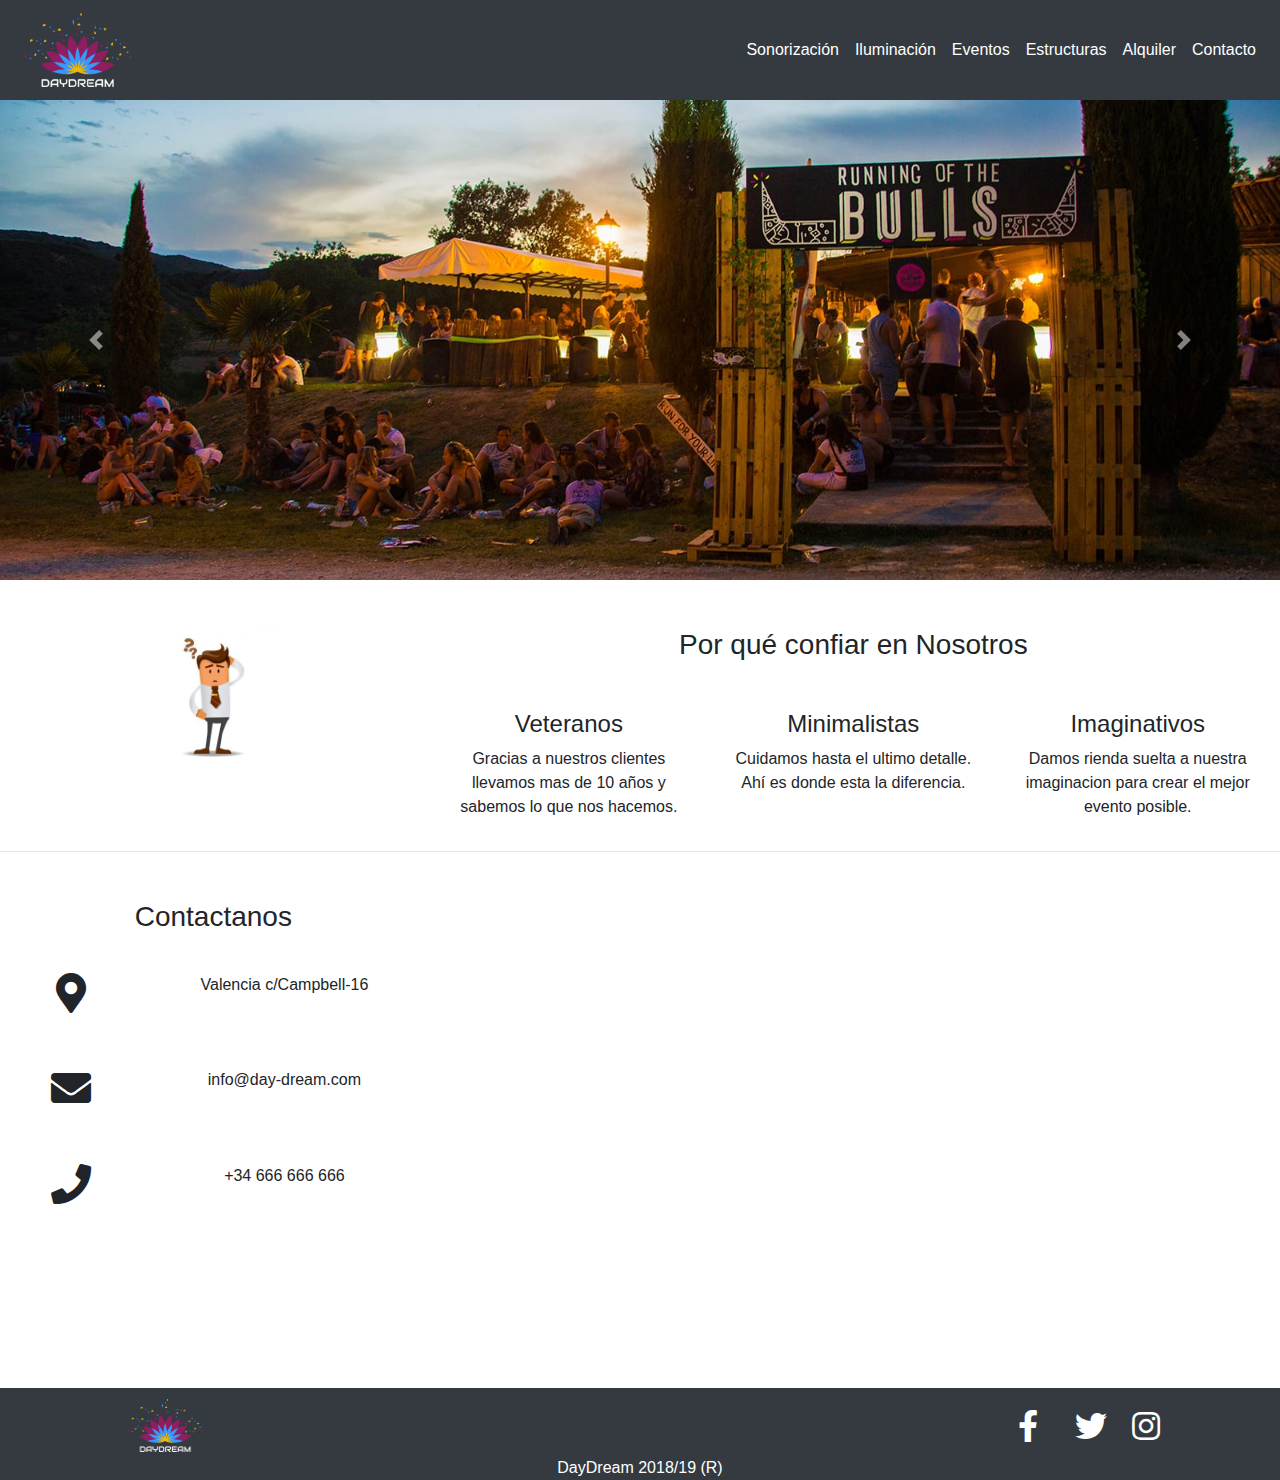
==== commit 2155e64f: "Modificaciones" ====
--- a/daydreams/index.html
+++ b/daydreams/index.html
@@ -1,12 +1,9 @@
 <!DOCTYPE html>
+
 <html lang="en">
 
 <head>
-	<!--
-        ------------------------------------
-        TODO Cambiar los enlaces y ordenarlo
-        ------------------------------------
-    -->
+	<!-- Favicons -->
 	<link rel="apple-touch-icon" sizes="57x57" href="/apple-icon-57x57.png">
 	<link rel="apple-touch-icon" sizes="60x60" href="/apple-icon-60x60.png">
 	<link rel="apple-touch-icon" sizes="72x72" href="/apple-icon-72x72.png">
@@ -25,24 +22,23 @@
 	<meta name="msapplication-TileImage" content="/ms-icon-144x144.png">
 	<meta name="theme-color" content="#ffffff">
 
-	<!--Viewport/UTF-8-->
+	<!-- Viewport/UTF-8 -->
 	<meta name="viewport" content="width=device-width, initial-scale=1">
 	<meta charset="UTF-8">
 	<!-- Font Awesome -->
 	<link rel="stylesheet" href="https://use.fontawesome.com/releases/v5.6.3/css/all.css">
 
-	<!--CSS-->
+	<!-- CSS -->
 	<!-- Bootstrap core -->
 	<link rel="stylesheet" href="css/bootstrap.css">
-	<!-- Material Design Bootstrap -->
-	<link rel="stylesheet" href="mdb/css/mdb.css">
-	<!-- Personal Design-->
+	<!-- Personal Design -->
 	<link rel="stylesheet" href="css/estilos.css">
+
 	<title>Day-Dream</title>
 </head>
 
 <body>
-	<!--Menu con Logotipo-->
+	<!-- Menu con Logotipo -->
 	<nav class="navbar navbar-expand-lg navbar-dark bg-dark">
 		<a href="index.html" class="navbar-brand">
 			<img src="img/logo.png" id="logo-menu" title="Logo-Empresa" alt="LogoGrande">
@@ -75,7 +71,7 @@
 		</div>
 	</nav>
 
-	<!--Slider con Imágenes-->
+	<!-- Slider con Imágenes -->
 	<div id="container-fluid">
 		<div id="carouselExampleFade" class="carousel slide carousel-fade" data-ride="carousel">
 			<div class="carousel-inner">
@@ -100,7 +96,7 @@
 		</div>
 	</div>
 
-	<!--Descripción de la Empresa-->
+	<!-- Descripción de la Empresa -->
 	<div class="container-fluid mt-5">
 		<div class="row">
 			<div class="col-md-4 text-center">
@@ -126,7 +122,9 @@
 		</div>
 	</div>
 
-	<!--Zona de contacto-->
+	<hr>
+
+	<!-- Zona de Contacto -->
 	<div class="container-fluid mt-5">
 		<div class="row">
 			<div class="col-md-4 text-center">
@@ -151,7 +149,7 @@
 		</div>
 	</div>
 
-	<!--Footer-->
+	<!-- Footer -->
 	<div class="container-fluid navbar-dark mt-5 footer">
 		<div class="row">
 			<div class="col-md-4 m-auto outWidth">
@@ -179,8 +177,6 @@
 	<script type="text/javascript" src="mdb/js/popper.min.js"></script>
 	<!-- Bootstrap core JavaScript -->
 	<script type="text/javascript" src="mdb/js/bootstrap.min.js"></script>
-	<!-- MDB core JavaScript -->
-	<script type="text/javascript" src="mdb/js/mdb.min.js"></script>
 </body>
 
 </html>--- a/daydreams/css/estilos.css
+++ b/daydreams/css/estilos.css
@@ -65,7 +65,6 @@
 	margin: 20px auto 0 auto;
 	display: block;
 }
-
 
 /*Contacto*/
 .contacto{
